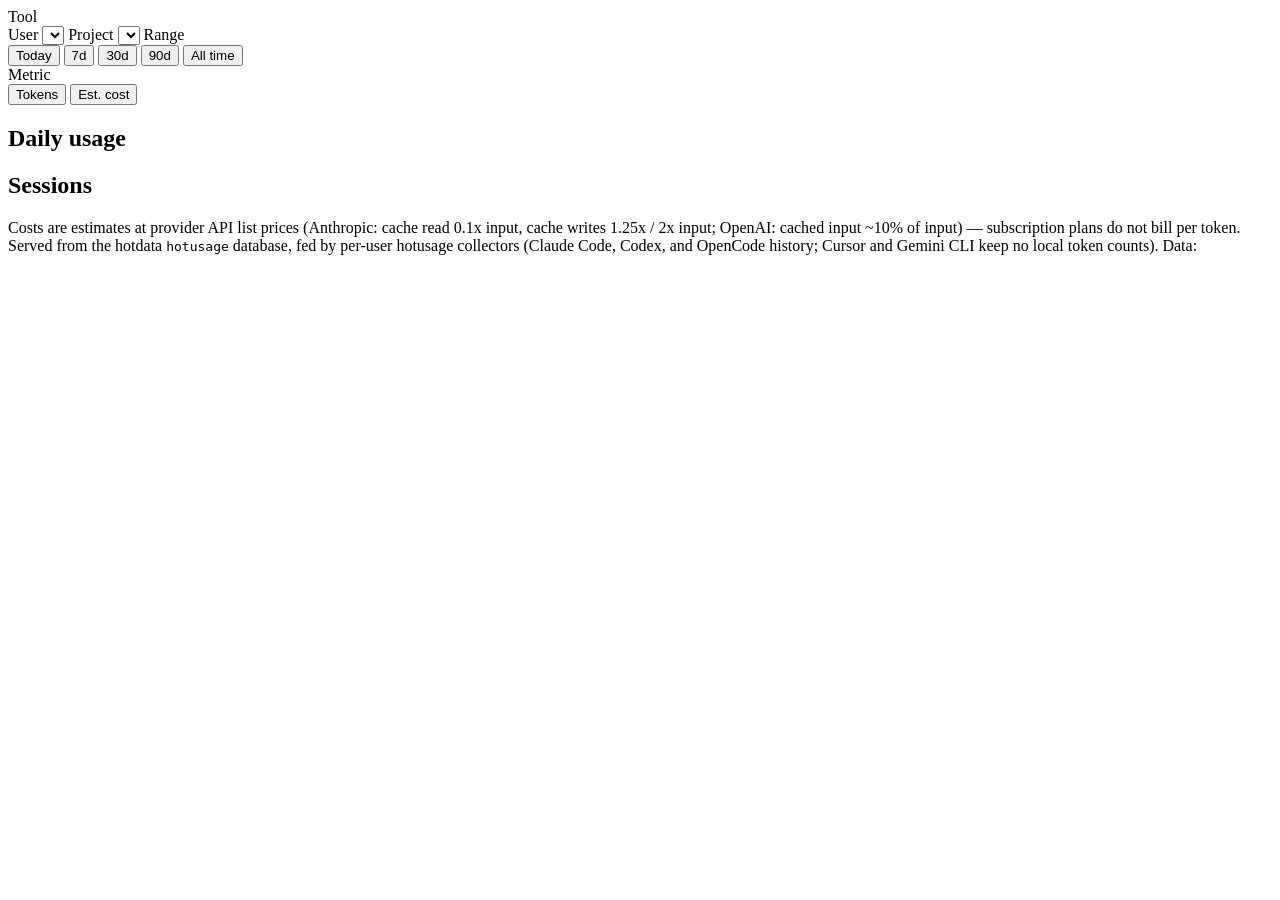
==== server/static/index.html @ 5b113cd5 "Today range, model column, and paged sessions - Add a Today option to the range filter and move Proj" ====
<!doctype html>
<html lang="en">
<head>
  <meta charset="utf-8">
  <meta name="viewport" content="width=device-width, initial-scale=1">
  <title>hotusage</title>
  <link rel="stylesheet" href="/static/app.css">
</head>
<body data-page="dashboard">
  <div class="wrap">
    <header class="top"></header>

    <div class="filters" id="filters">
      <span class="flabel">Tool</span>
      <div class="seg" id="providerSeg" role="group" aria-label="Tool"></div>
      <span class="flabel" id="userLabel">User</span>
      <select class="project" id="userSel" aria-label="User"></select>
      <span class="flabel">Project</span>
      <select class="project" id="projectSel" aria-label="Project"></select>
      <span class="flabel">Range</span>
      <div class="seg" id="rangeSeg" role="group" aria-label="Date range">
        <button data-range="1" type="button">Today</button>
        <button data-range="7" type="button">7d</button>
        <button data-range="30" type="button" aria-pressed="true">30d</button>
        <button data-range="90" type="button">90d</button>
        <button data-range="all" type="button">All time</button>
      </div>
      <span class="flabel">Metric</span>
      <div class="seg" id="metricSeg" role="group" aria-label="Metric">
        <button data-metric="tok" type="button" aria-pressed="true">Tokens</button>
        <button data-metric="cost" type="button">Est. cost</button>
      </div>
    </div>

    <div class="tiles" id="tiles"></div>

    <div class="card">
      <div class="card-head">
        <h2 id="dailyTitle">Daily usage</h2>
        <div class="legend" id="dailyLegend"></div>
        <span class="spacer"></span>
        <div class="viewtoggle" id="dailyToggle"></div>
      </div>
      <div class="chartbox" id="dailyChart"></div>
    </div>

    <div class="card">
      <div class="card-head">
        <h2>Sessions</h2>
        <span class="spacer"></span>
        <span class="flabel" id="sessCount"></span>
      </div>
      <div id="sessions"></div>
    </div>

    <footer class="foot">
      Costs are estimates at provider API list prices (Anthropic: cache read 0.1x input,
      cache writes 1.25x / 2x input; OpenAI: cached input ~10% of input) &mdash;
      subscription plans do not bill per token.
      Served from the hotdata <code>hotusage</code> database, fed by per-user hotusage
      collectors (Claude Code, Codex, and OpenCode history; Cursor and Gemini CLI keep
      no local token counts).
      Data: <span id="srcNote"></span>
    </footer>
  </div>

  <div id="tooltip" role="status"></div>
  <script src="/static/nav.js"></script>
  <script src="/static/app.js"></script>
</body>
</html>
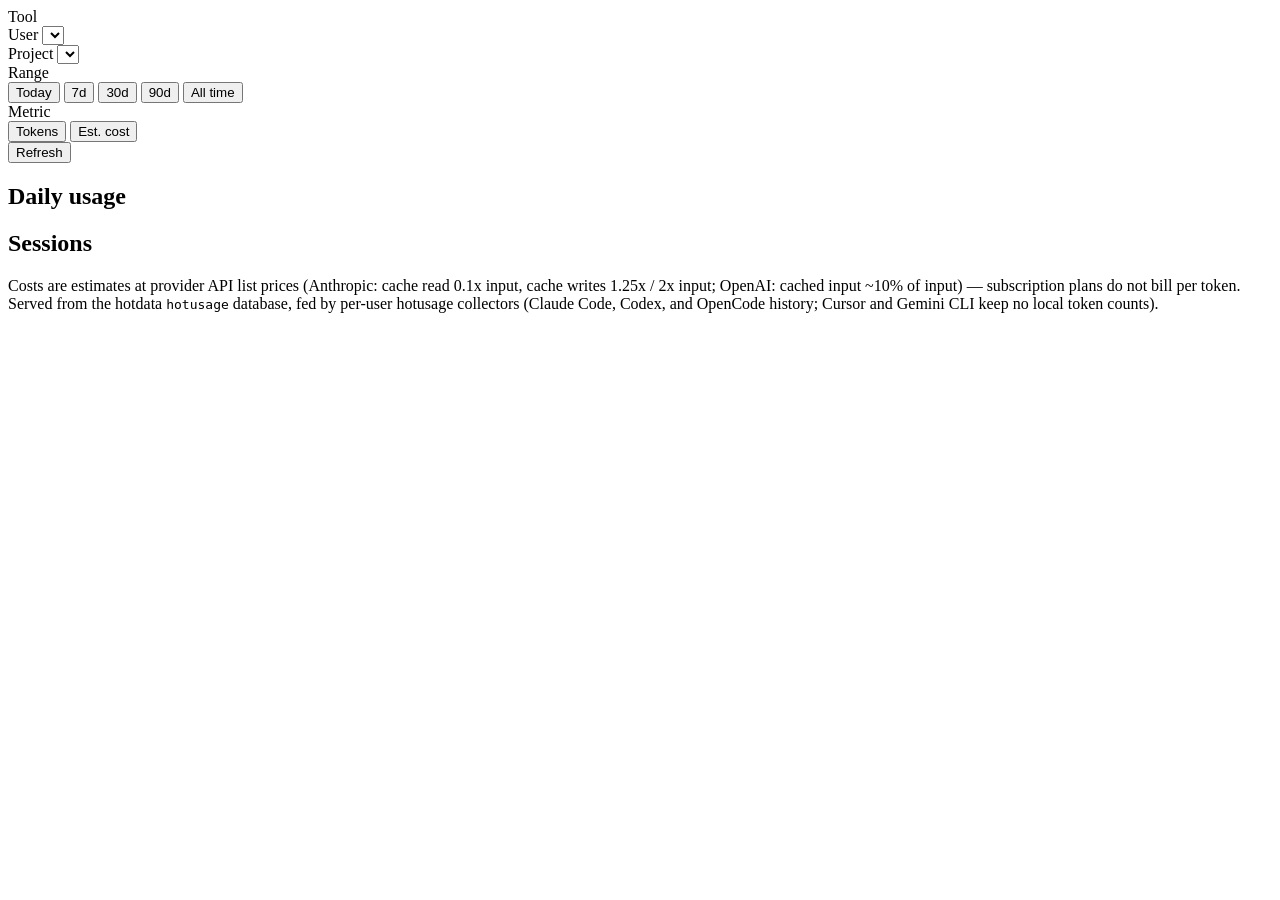
==== commit 57093a73: "Declutter the organization page and tighten the filter row The organization page grew card by card a" ====
--- a/server/static/index.html
+++ b/server/static/index.html
@@ -5,30 +5,46 @@
   <meta name="viewport" content="width=device-width, initial-scale=1">
   <title>hotusage</title>
   <link rel="stylesheet" href="/static/app.css">
+  <link rel="icon" href="/static/icon.svg">
 </head>
 <body data-page="dashboard">
+  <header class="top"></header>
   <div class="wrap">
-    <header class="top"></header>
-
     <div class="filters" id="filters">
-      <span class="flabel">Tool</span>
-      <div class="seg" id="providerSeg" role="group" aria-label="Tool"></div>
-      <span class="flabel" id="userLabel">User</span>
-      <select class="project" id="userSel" aria-label="User"></select>
-      <span class="flabel">Project</span>
-      <select class="project" id="projectSel" aria-label="Project"></select>
-      <span class="flabel">Range</span>
-      <div class="seg" id="rangeSeg" role="group" aria-label="Date range">
-        <button data-range="1" type="button">Today</button>
-        <button data-range="7" type="button">7d</button>
-        <button data-range="30" type="button" aria-pressed="true">30d</button>
-        <button data-range="90" type="button">90d</button>
-        <button data-range="all" type="button">All time</button>
+      <div class="fgroup" id="providerGroup">
+        <span class="flabel">Tool</span>
+        <div class="seg" id="providerSeg" role="group" aria-label="Tool"></div>
       </div>
-      <span class="flabel">Metric</span>
-      <div class="seg" id="metricSeg" role="group" aria-label="Metric">
-        <button data-metric="tok" type="button" aria-pressed="true">Tokens</button>
-        <button data-metric="cost" type="button">Est. cost</button>
+      <div class="fgroup" id="userGroup">
+        <span class="flabel">User</span>
+        <select class="project" id="userSel" aria-label="User"></select>
+      </div>
+      <div class="fgroup">
+        <span class="flabel">Project</span>
+        <select class="project" id="projectSel" aria-label="Project"></select>
+      </div>
+      <div class="fgroup">
+        <span class="flabel">Range</span>
+        <div class="seg" id="rangeSeg" role="group" aria-label="Date range">
+          <button data-range="1" type="button">Today</button>
+          <button data-range="7" type="button">7d</button>
+          <button data-range="30" type="button" aria-pressed="true">30d</button>
+          <button data-range="90" type="button">90d</button>
+          <button data-range="all" type="button">All time</button>
+        </div>
+      </div>
+      <div class="fgroup">
+        <span class="flabel">Metric</span>
+        <div class="seg" id="metricSeg" role="group" aria-label="Metric">
+          <button data-metric="tok" type="button" aria-pressed="true">Tokens</button>
+          <button data-metric="cost" type="button">Est. cost</button>
+        </div>
+      </div>
+      <span class="spacer"></span>
+      <!-- freshness sits with the control that changes it, not a page away -->
+      <div class="fgroup">
+        <span class="flabel" id="srcNote"></span>
+        <button class="refresh" id="refresh" type="button">Refresh</button>
       </div>
     </div>
 
@@ -60,7 +76,6 @@
       Served from the hotdata <code>hotusage</code> database, fed by per-user hotusage
       collectors (Claude Code, Codex, and OpenCode history; Cursor and Gemini CLI keep
       no local token counts).
-      Data: <span id="srcNote"></span>
     </footer>
   </div>
 
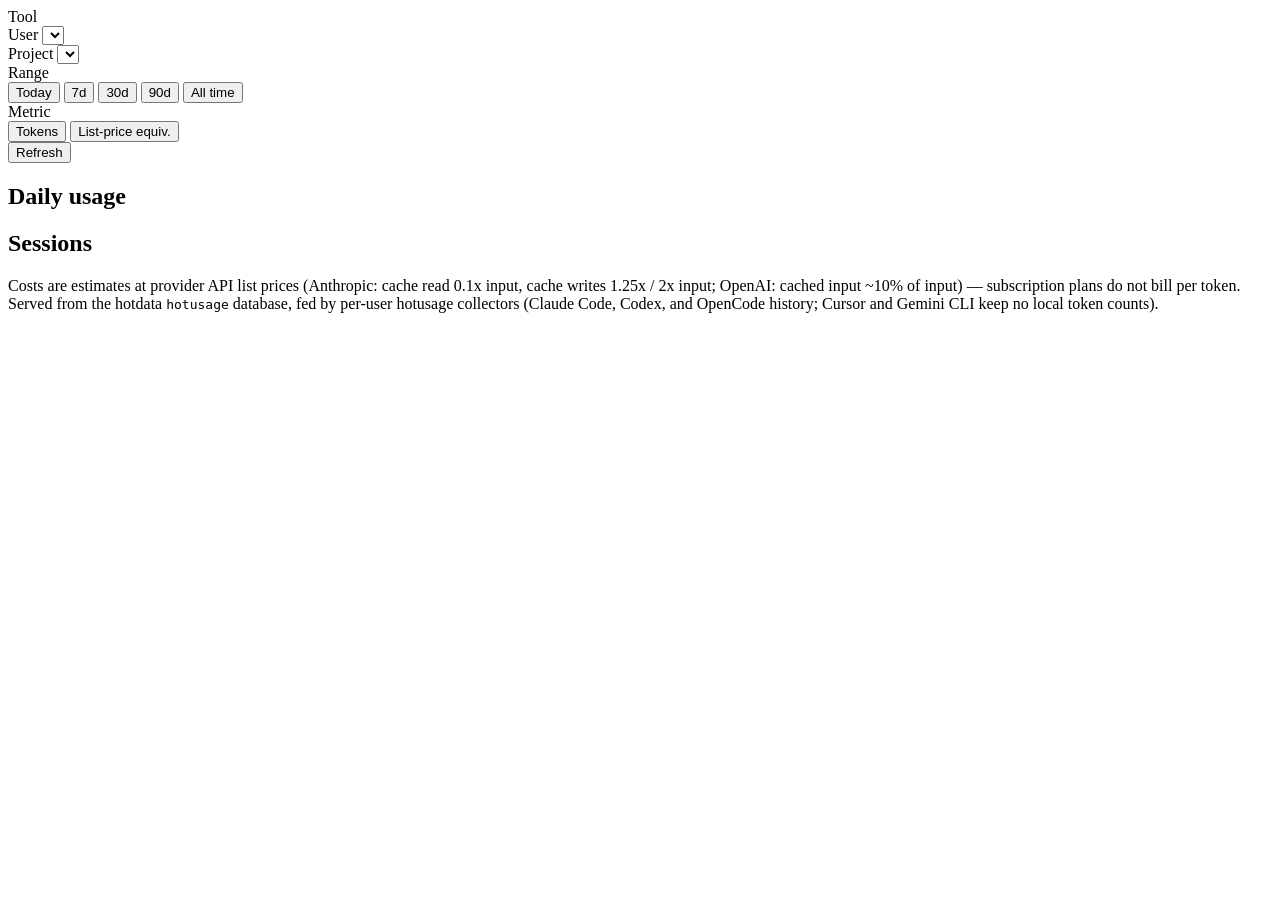
==== commit 4e6e7709: "Label the dollar figures as list-price equivalents, not cost The dashboard said "Est. API cost" and " ====
--- a/server/static/index.html
+++ b/server/static/index.html
@@ -37,7 +37,7 @@
         <span class="flabel">Metric</span>
         <div class="seg" id="metricSeg" role="group" aria-label="Metric">
           <button data-metric="tok" type="button" aria-pressed="true">Tokens</button>
-          <button data-metric="cost" type="button">Est. cost</button>
+          <button data-metric="cost" type="button" title="API list-price equivalent, not a bill">List-price equiv.</button>
         </div>
       </div>
       <span class="spacer"></span>
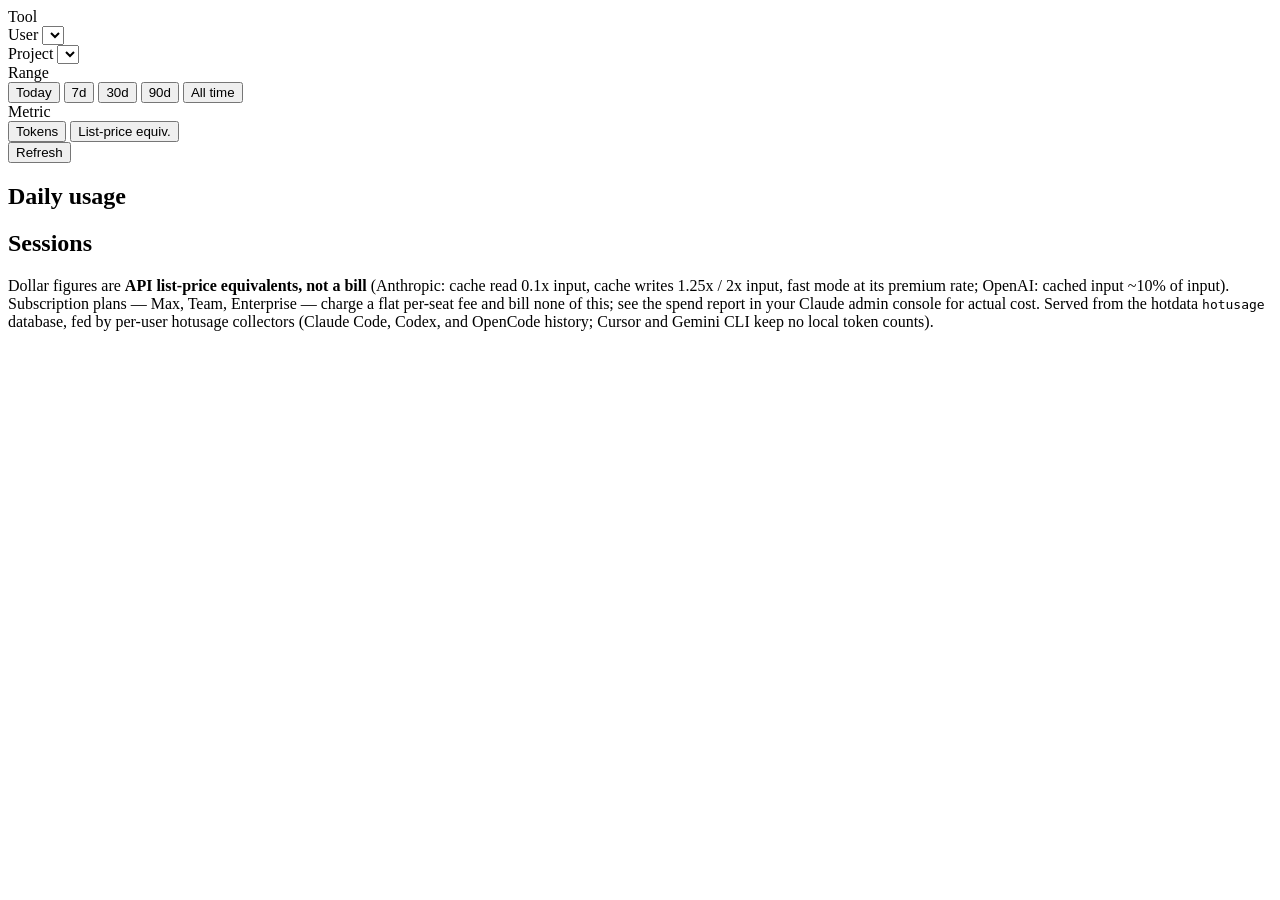
==== commit 2a2091ae: "Say where pricing actually happens, and mark the dead rate table Review caught that the README point" ====
--- a/server/static/index.html
+++ b/server/static/index.html
@@ -70,9 +70,11 @@
     </div>
 
     <footer class="foot">
-      Costs are estimates at provider API list prices (Anthropic: cache read 0.1x input,
-      cache writes 1.25x / 2x input; OpenAI: cached input ~10% of input) &mdash;
-      subscription plans do not bill per token.
+      Dollar figures are <b>API list-price equivalents, not a bill</b> (Anthropic: cache
+      read 0.1x input, cache writes 1.25x / 2x input, fast mode at its premium rate;
+      OpenAI: cached input ~10% of input). Subscription plans &mdash; Max, Team,
+      Enterprise &mdash; charge a flat per-seat fee and bill none of this; see the spend
+      report in your Claude admin console for actual cost.
       Served from the hotdata <code>hotusage</code> database, fed by per-user hotusage
       collectors (Claude Code, Codex, and OpenCode history; Cursor and Gemini CLI keep
       no local token counts).
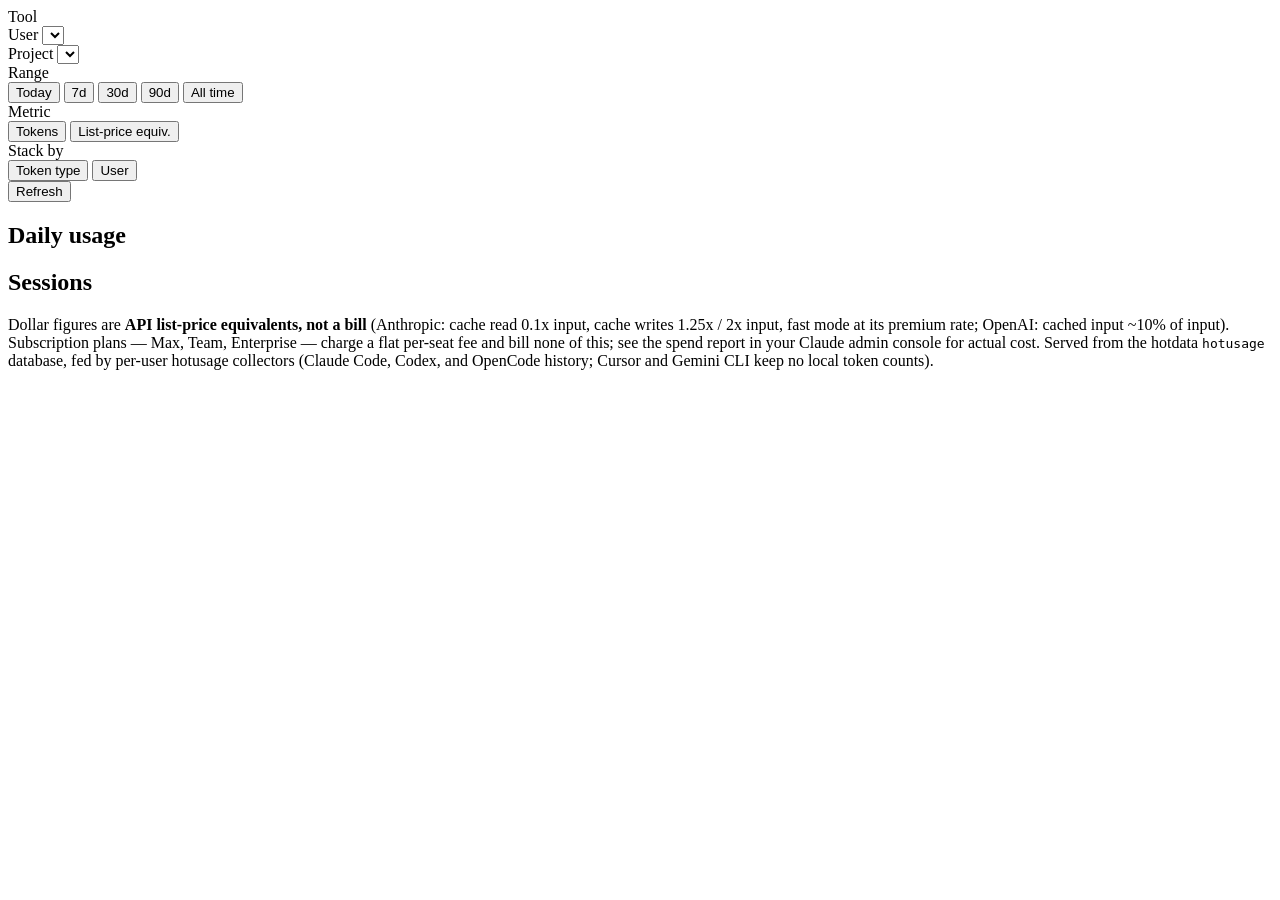
==== commit e6112c77: "Add "Stack by: user" to the daily usage chart The chart could only stack by token type, so "who is d" ====
--- a/server/static/index.html
+++ b/server/static/index.html
@@ -38,6 +38,15 @@
         <div class="seg" id="metricSeg" role="group" aria-label="Metric">
           <button data-metric="tok" type="button" aria-pressed="true">Tokens</button>
           <button data-metric="cost" type="button" title="API list-price equivalent, not a bill">List-price equiv.</button>
+        </div>
+      </div>
+      <div class="fgroup">
+        <span class="flabel">Stack by</span>
+        <div class="seg" id="stackSeg" role="group" aria-label="Stack by">
+          <button data-stack="type" type="button" aria-pressed="true"
+                  title="Output, input, cache write, cache read">Token type</button>
+          <button data-stack="user" type="button"
+                  title="One band per person, coloured by who rather than by rank">User</button>
         </div>
       </div>
       <span class="spacer"></span>
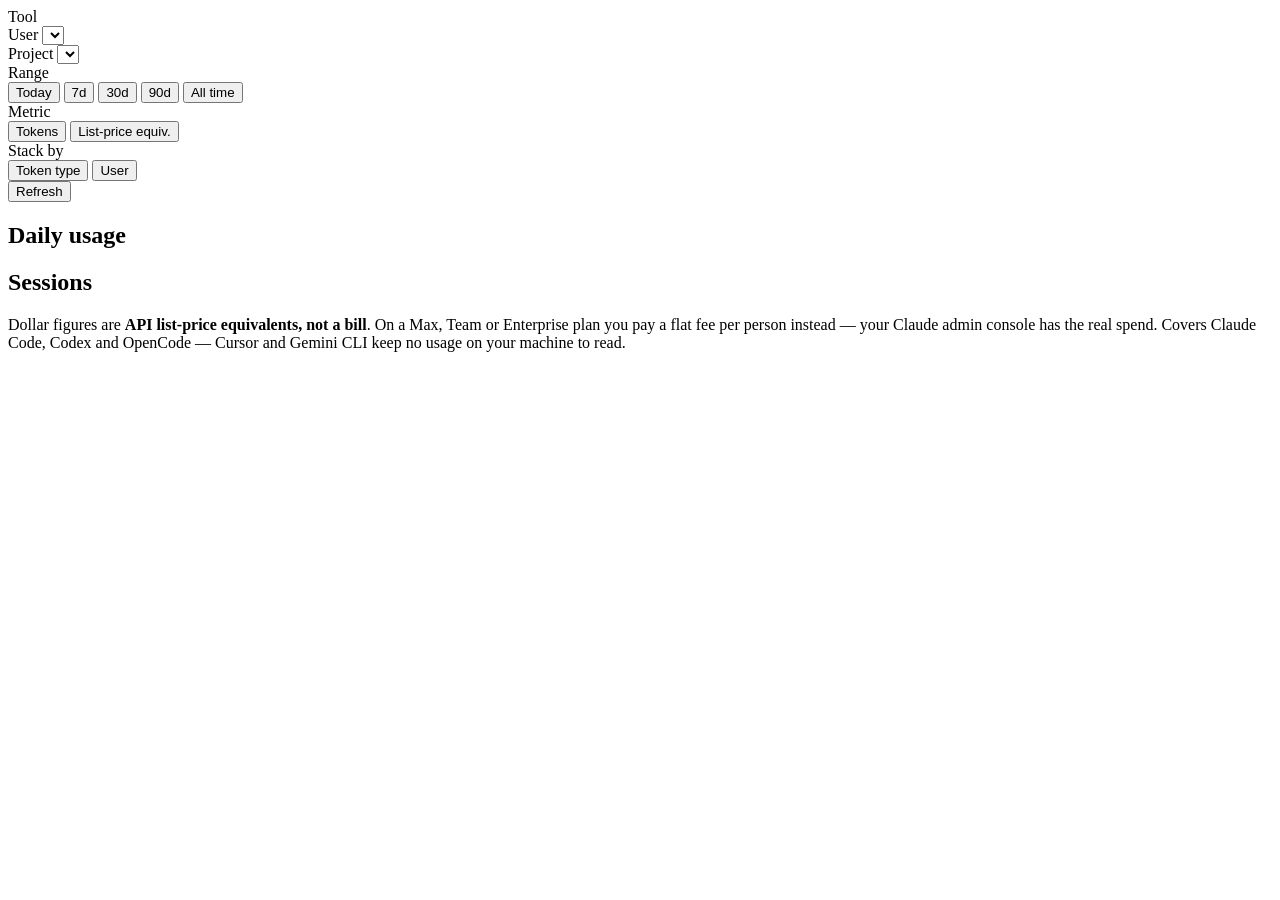
==== commit 73385b64: "Write the UI for the person using it, not the person who built it A sweep of every user-visible stri" ====
--- a/server/static/index.html
+++ b/server/static/index.html
@@ -78,15 +78,18 @@
       <div id="sessions"></div>
     </div>
 
+    <!-- The one thing here that changes what someone does with these numbers is
+         that they are not a bill. The per-model multipliers behind them, and
+         where the rows come from, answer questions nobody reading a dashboard
+         is asking; both are in the README for anyone who is. -->
     <footer class="foot">
-      Dollar figures are <b>API list-price equivalents, not a bill</b> (Anthropic: cache
-      read 0.1x input, cache writes 1.25x / 2x input, fast mode at its premium rate;
-      OpenAI: cached input ~10% of input). Subscription plans &mdash; Max, Team,
-      Enterprise &mdash; charge a flat per-seat fee and bill none of this; see the spend
-      report in your Claude admin console for actual cost.
-      Served from the hotdata <code>hotusage</code> database, fed by per-user hotusage
-      collectors (Claude Code, Codex, and OpenCode history; Cursor and Gemini CLI keep
-      no local token counts).
+      Dollar figures are <b>API list-price equivalents, not a bill</b>. On a Max,
+      Team or Enterprise plan you pay a flat fee per person instead &mdash; your
+      Claude admin console has the real spend.
+      <!-- kept, unlike the rest: someone looking for Cursor here and finding
+           nothing has no other way to learn it is never coming -->
+      Covers Claude Code, Codex and OpenCode &mdash; Cursor and Gemini CLI keep no
+      usage on your machine to read.
     </footer>
   </div>
 
